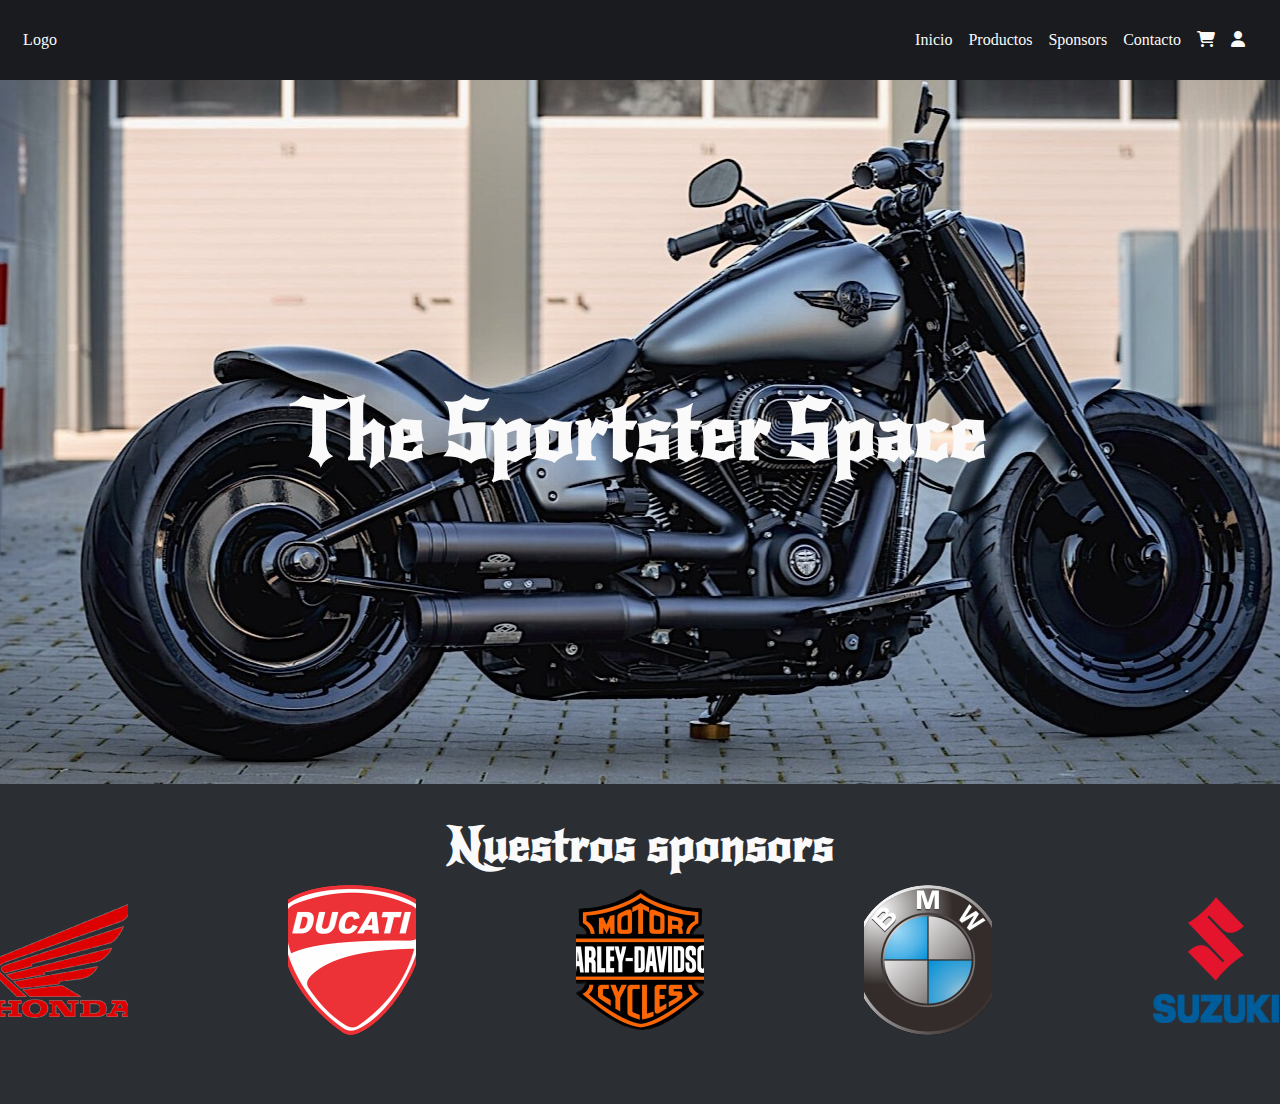
==== home.html @ 59fb6bc1 "integrador js login y register" ====
<!DOCTYPE html>
<html lang="en">
<head>
    <meta charset="UTF-8">
    <meta http-equiv="X-UA-Compatible" content="IE=edge">
    <meta name="viewport" content="width=device-width, initial-scale=1.0">
    <link rel="stylesheet" href="https://cdnjs.cloudflare.com/ajax/libs/font-awesome/6.2.0/css/all.min.css">
    <link rel="stylesheet" href="/styles/style.css">
    <title>The Sportster Space</title>
</head>
<body>

    <!-- navbar -->

    <header class="header">
        <nav class="navbar_menu center-flex">
            <div class="logo center-flex">
                <a href="">Logo</a>
            </div>

            <ul class="navbar_options center-flex">
                <li><a href="">Inicio</a></li>
                <li><a href="">Productos</a></li>
                <li><a href="">Sponsors</a></li>
                <li><a href="">Contacto</a></li>
                <li><i class="fa-sharp fa-solid fa-cart-shopping"></i></li>
                <li><i class="fa-solid fa-user" id="user-icon"></i></li>
            </ul>

        </nav>
    </header>

    <!-- menus -->

    <div class="user-menu" id="user-info-menu">
        <!-- <div class="center-flex column">
            <div class="user-menu-icon center-flex">
                <i class="fa-solid fa-user"></i>
            </div>

            <h2 class="user-name">nombre de usuario</h2>
            <h4 class="user-name">E-mail del usuario</h4>

            <button class="logout-button">cerrar sesion</button>
        </div> -->
    </div>

    <!-- hero -->

    <div class="hero-container">
        <div class="hero center-flex">
            <h1 class="hero_title">The Sportster Space</h1>
        </div>        
    </div>

    <!-- sponsors -->

    <section class="sponsors_container">

        <div class="sponsor_title_container">
            <h2 class="sponsor_title">Nuestros sponsors</h2>
        </div>

        <div class="sponsor_icon_container">
            <div class="sponsor sponsor_img1"></div>
            <div class="sponsor sponsor_img2"></div>
            <div class="sponsor sponsor_img3"></div>
            <div class="sponsor sponsor_img4"></div>
            <div class="sponsor sponsor_img5"></div>
        </div>

    </section>

    <script src="/js/utils.js"></script>
    <script src="/js/home.js"></script>
</body>
</html>
---- styles/style.css ----
@import url('https://fonts.googleapis.com/css2?family=Arvo:wght@700&family=New+Rocker&family=Righteous&display=swap');
*{
    margin: 0;
    padding: 0;
    box-sizing: border-box;
    text-decoration: none;
    list-style: none;
}

body{
    background-color: var(--grey);
    overflow-x: hidden;
}

:root{
    --black: #191B1F;
    --grey: #2B2E33;
    --white: #fafafa;
    --orange: #F5821F;
}

.center-flex{
    display: flex;
    align-items: center;
    justify-content: center;
}

.column{
    flex-direction: column;
}

/* navbar */

.header{
    height: 5rem;
    background-color: var(--black);
}

.navbar_menu{
    justify-content: space-between;
}


.logo{
    height: 5rem;
    width: 5rem;
    color: var(--white);
}

.logo a, i{
    color: var(--white);
    cursor: pointer;
}

.navbar_options{
    width: 25rem;
    gap: 1rem;
}

.navbar_options a{
    color: var(--white);
}

/* menus */
.hide{
    display: none;
}

.user-menu{
    position: absolute;
    top: 5rem;
    right: 0;
    padding: 50px 30px;
    display: flex;
    flex-direction: column;
    height: 26rem;
    z-index: 2;
    min-width: 25rem;
    transform: translate(200%);
    transition: all 0.5s cubic-bezier(0.92, 0.01, 0.35, 0.99);
    background-color: var(--grey);
}

.user-menu::-webkit-scrollbar {
    display: none;
  }

.user-menu-icon{
    height: 10rem;
    width: 10rem;
    background-color: var(--orange);
    border-radius: 100%;
    cursor: pointer;
}

.user-menu-icon i{
    color: var(--white);
    font-size: 5rem;
}

.user-name{
    color: var(--orange);
    margin: 1rem;
    font-family: 'New Rocker', cursive;
}

.logout-menu-icon i{
    color: var(--black);
    cursor: pointer;
}

.logout-button{
    height: 2rem;
    width: 10rem;
    border-radius: 0.7rem;
    font-family: 'New Rocker', cursive;

}

.open-user-menu{
    transform: translate(0%);
    transition: all 0.5s cubic-bezier(0.92, 0.01, 0.35, 0.99);
}
/* hero */

.hero-container{
    height: 44rem;
    width: 100%;
    overflow: hidden;
    background: url(/imgs/sponsors/moto-hero.jpg) no-repeat center;
}

.hero{
    width: 100%;
    height: 100%;
    color: var(--white);
}

.hero_title{
    font-family: 'New Rocker', cursive;
    font-size: 5rem;
}

/* sponsors */

.sponsor_title_container{
    padding-top: 2rem;
    width: 100%;
    height: 2rem;
    display: flex;
    justify-content: center;
}

.sponsors_container{
    height: 20rem;
    /* background-color: var(--white); */
}

.sponsor_icon_container{
    padding-top: 4rem;
    display: flex;
    justify-content: center;
    align-items: center;
    gap: 10rem;
}

.sponsor{
    height: 10rem;
    width: 10rem;
    cursor: pointer;
}

.sponsor:hover{
    transition: 0.5s;
    transform: scale(1.2);
}

.sponsor_img1{
    background: url(/imgs/sponsors/honda-logo.png) no-repeat center;
}

.sponsor_img2{
    background: url(/imgs/sponsors/ducati-logo.png) no-repeat center;
}

.sponsor_img3{
    background: url(/imgs/sponsors/Harley-Davidson-Logo.png) no-repeat center;
}

.sponsor_img4{
    background: url(/imgs/sponsors/BMW-Logo.png) no-repeat center;
}

.sponsor_img5{
    background: url(/imgs/sponsors/suzuki-logo.png) no-repeat center;
}

.sponsor_title{
    font-size: 3rem;
    color: var(--white);
    font-family: 'New Rocker', cursive;
}
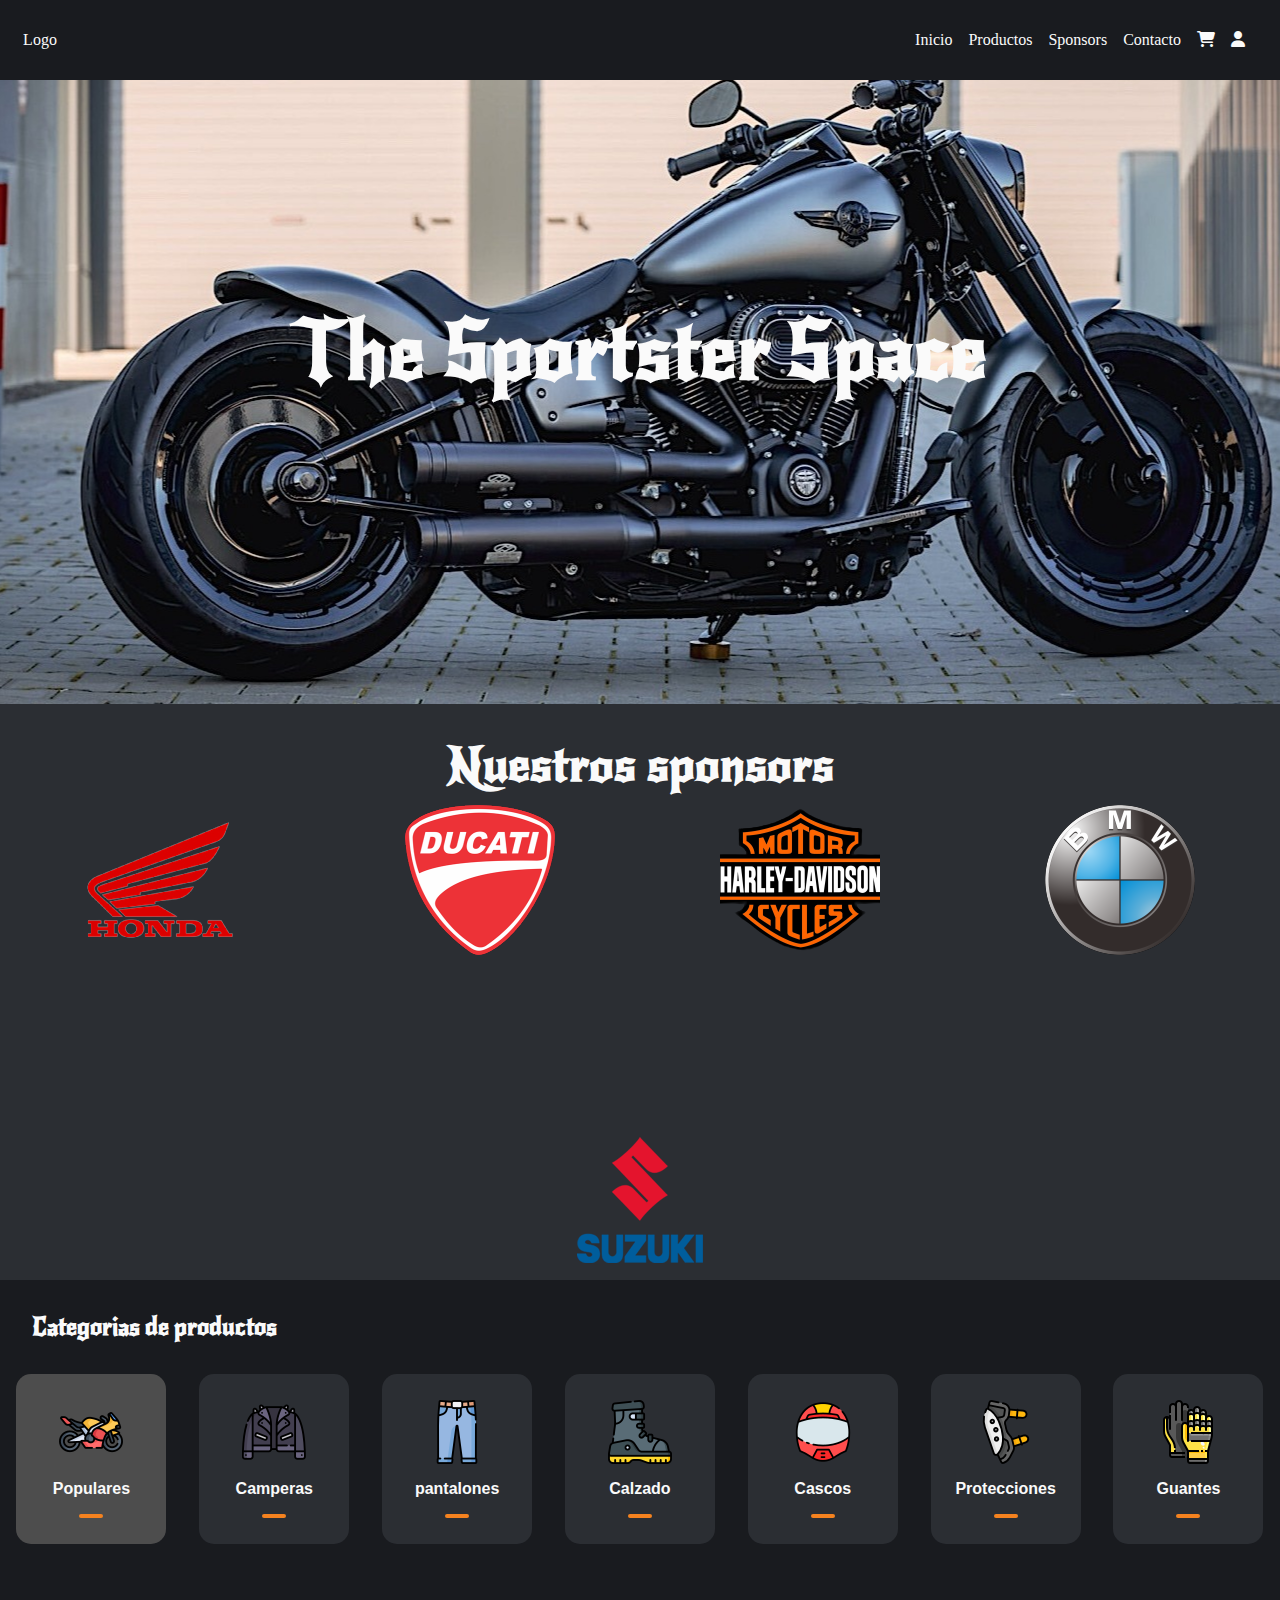
==== commit f13331ba: "menus" ====
--- a/home.html
+++ b/home.html
@@ -18,7 +18,11 @@
                 <a href="">Logo</a>
             </div>
 
-            <ul class="navbar_options center-flex">
+            <div class="menu-navbar-icon" id="navbar-bars">
+                <i class="fa-solid fa-bars"></i>
+            </div>
+
+            <ul class="navbar_options open-navbar-menu center-flex" id="navbar-bars-menu">
                 <li><a href="">Inicio</a></li>
                 <li><a href="">Productos</a></li>
                 <li><a href="">Sponsors</a></li>
@@ -26,24 +30,25 @@
                 <li><i class="fa-sharp fa-solid fa-cart-shopping"></i></li>
                 <li><i class="fa-solid fa-user" id="user-icon"></i></li>
             </ul>
+            
 
+            <div class="user-menu" id="user-info-menu">
+                <!-- <div class="center-flex column">
+                    <div class="user-menu-icon center-flex">
+                        <i class="fa-solid fa-user"></i>
+                    </div>
+        
+                    <h2 class="user-name">nombre de usuario</h2>
+                    <h4 class="user-name">E-mail del usuario</h4>
+        
+                    <button class="logout-button" id="logOut-button">cerrar sesion</button>
+                </div> -->
+            </div>
         </nav>
     </header>
 
     <!-- menus -->
 
-    <div class="user-menu" id="user-info-menu">
-        <!-- <div class="center-flex column">
-            <div class="user-menu-icon center-flex">
-                <i class="fa-solid fa-user"></i>
-            </div>
-
-            <h2 class="user-name">nombre de usuario</h2>
-            <h4 class="user-name">E-mail del usuario</h4>
-
-            <button class="logout-button">cerrar sesion</button>
-        </div> -->
-    </div>
 
     <!-- hero -->
 
@@ -71,6 +76,51 @@
 
     </section>
 
+    <!-- filtros -->
+
+    <section class="categories-container">
+
+        <h5>Categorias de productos</h5>
+
+        <div class="categories center-flex">
+            <button class="category active">
+                <img src="/imgs/categories/motorbike.png" alt="populares" />
+                <h4>Populares</h4>
+                <span class="divider-categories"></span>
+            </button>
+            <button class="category" data-category="camperas">
+                <img src="/imgs/categories/leather-jacket.png" alt="Camperas" />
+                <h4>Camperas</h4>
+                <span class="divider-categories"></span>
+            </button>
+            <button class="category" data-category="pantalones">
+                <img src="/imgs/categories/jeans.png" alt="pantalones" />
+                <h4>pantalones</h4>
+                <span class="divider-categories"></span>
+            </button>
+            <button class="category" data-category="calzado">
+                <img src="/imgs/categories/boots.png" alt="calzado" />
+                <h4>Calzado</h4>
+                <span class="divider-categories"></span>
+            </button>
+            <button class="category" data-category="cascos">
+                <img src="/imgs/categories/helmet.png" alt="cascos" />
+                <h4>Cascos</h4>
+                <span class="divider-categories"></span>
+            </button>
+            <button class="category" data-category="protecciones">
+                <img src="/imgs/categories/pads.png" alt="protecciones" />
+                <h4>Protecciones</h4>
+                <span class="divider-categories"></span>
+            </button>
+            <button class="category" data-category="guantes">
+                <img src="/imgs/categories/gloves.png" alt="guantes" />
+                <h4>Guantes</h4>
+                <span class="divider-categories"></span>
+            </button>
+        </div>
+    </section>
+
     <script src="/js/utils.js"></script>
     <script src="/js/home.js"></script>
 </body>
--- a/styles/style.css
+++ b/styles/style.css
@@ -9,7 +9,7 @@
 
 body{
     background-color: var(--grey);
-    overflow-x: hidden;
+
 }
 
 :root{
@@ -32,12 +32,15 @@
 /* navbar */
 
 .header{
+    position: fixed;
+    width: 100%;
     height: 5rem;
     background-color: var(--black);
 }
 
 .navbar_menu{
     justify-content: space-between;
+    height: 5rem;
 }
 
 
@@ -62,9 +65,10 @@
 }
 
 /* menus */
-.hide{
+.menu-navbar-icon{
     display: none;
 }
+
 
 .user-menu{
     position: absolute;
@@ -88,7 +92,7 @@
 .user-menu-icon{
     height: 10rem;
     width: 10rem;
-    background-color: var(--orange);
+    background-color: var(--black);
     border-radius: 100%;
     cursor: pointer;
 }
@@ -99,9 +103,8 @@
 }
 
 .user-name{
-    color: var(--orange);
+    color: var(--white);
     margin: 1rem;
-    font-family: 'New Rocker', cursive;
 }
 
 .logout-menu-icon i{
@@ -113,14 +116,24 @@
     height: 2rem;
     width: 10rem;
     border-radius: 0.7rem;
+    cursor: pointer;
     font-family: 'New Rocker', cursive;
-
+    margin: 1rem;
+    border: none;
+
+}
+
+.logout-button:hover{
+    transition: 0.5s;
+    background-color: var(--orange);
+    transform: scale(1.2);
 }
 
 .open-user-menu{
     transform: translate(0%);
     transition: all 0.5s cubic-bezier(0.92, 0.01, 0.35, 0.99);
 }
+
 /* hero */
 
 .hero-container{
@@ -152,8 +165,7 @@
 }
 
 .sponsors_container{
-    height: 20rem;
-    /* background-color: var(--white); */
+    min-height: 20rem;
 }
 
 .sponsor_icon_container{
@@ -162,6 +174,7 @@
     justify-content: center;
     align-items: center;
     gap: 10rem;
+    flex-wrap: wrap;
 }
 
 .sponsor{
@@ -200,3 +213,105 @@
     color: var(--white);
     font-family: 'New Rocker', cursive;
 }
+
+/* filtros */
+
+.categories-container{
+    min-height: 20rem;
+    flex-wrap: wrap;
+    background-color: var(--black);
+}
+
+.categories{
+    justify-content: space-around;
+	margin: auto;
+    flex-wrap: wrap;
+
+}
+
+.category {
+	display: flex;
+	justify-content: center;
+	align-items: center;
+	flex-direction: column;
+	width: 150px;
+	height: 170px;
+	border-radius: 15px;
+	background-color: var(--grey);
+	border: none;
+	transition: 0.05s all ease-out;
+    margin-top: 2rem;
+}
+
+.category:hover {
+	transform: scale(1.02);
+}
+
+.active {
+	background: #4d4d4d;
+}
+
+.category h4 {
+	font-size: 1rem;
+    color: var(--white);
+    margin: 1rem;
+}
+
+.category .divider-categories {
+	width: 24px;
+	height: 4px;
+	background: var(--orange);
+	border-radius: 15px;
+}
+
+.categories-container h5{
+    font-size: 1.5rem;
+    padding: 2rem 0 0 2rem;
+    color: var(--white);
+    font-family: 'New Rocker', cursive;
+}
+
+@media (min-width: 320px) and (max-width: 450px)  {
+    .sponsor_title{
+        font-size: 2rem;
+    }
+}
+
+@media (min-width: 320px) and (max-width: 500px)  {
+    .hero_title{
+        font-size: 2.2rem;
+    }
+}
+
+@media (min-width: 500px) and (max-width: 700px)  {
+    .hero_title{
+        font-size: 3.5rem;
+    }
+}
+
+@media (max-width: 768px) {
+    .navbar_options{
+        height: 15rem;
+        width: 100%;
+        flex-direction: column;
+        background-color: var(--grey);
+        position: absolute;
+        top: 5rem;
+        transform: translateY(-200%);
+        transition: all 0.5s cubic-bezier(0.92, 0.01, 0.35, 0.99);
+    }
+
+    .open-navbar-menu{
+        transform: translateY(0%);
+        transition: all 0.5s cubic-bezier(0.92, 0.01, 0.35, 0.99);
+    }
+
+    .menu-navbar-icon{
+        display: flex;
+        margin: 2rem;
+    }
+
+    .menu-navbar-icon i{
+        font-size: 1.5rem;
+    }
+}
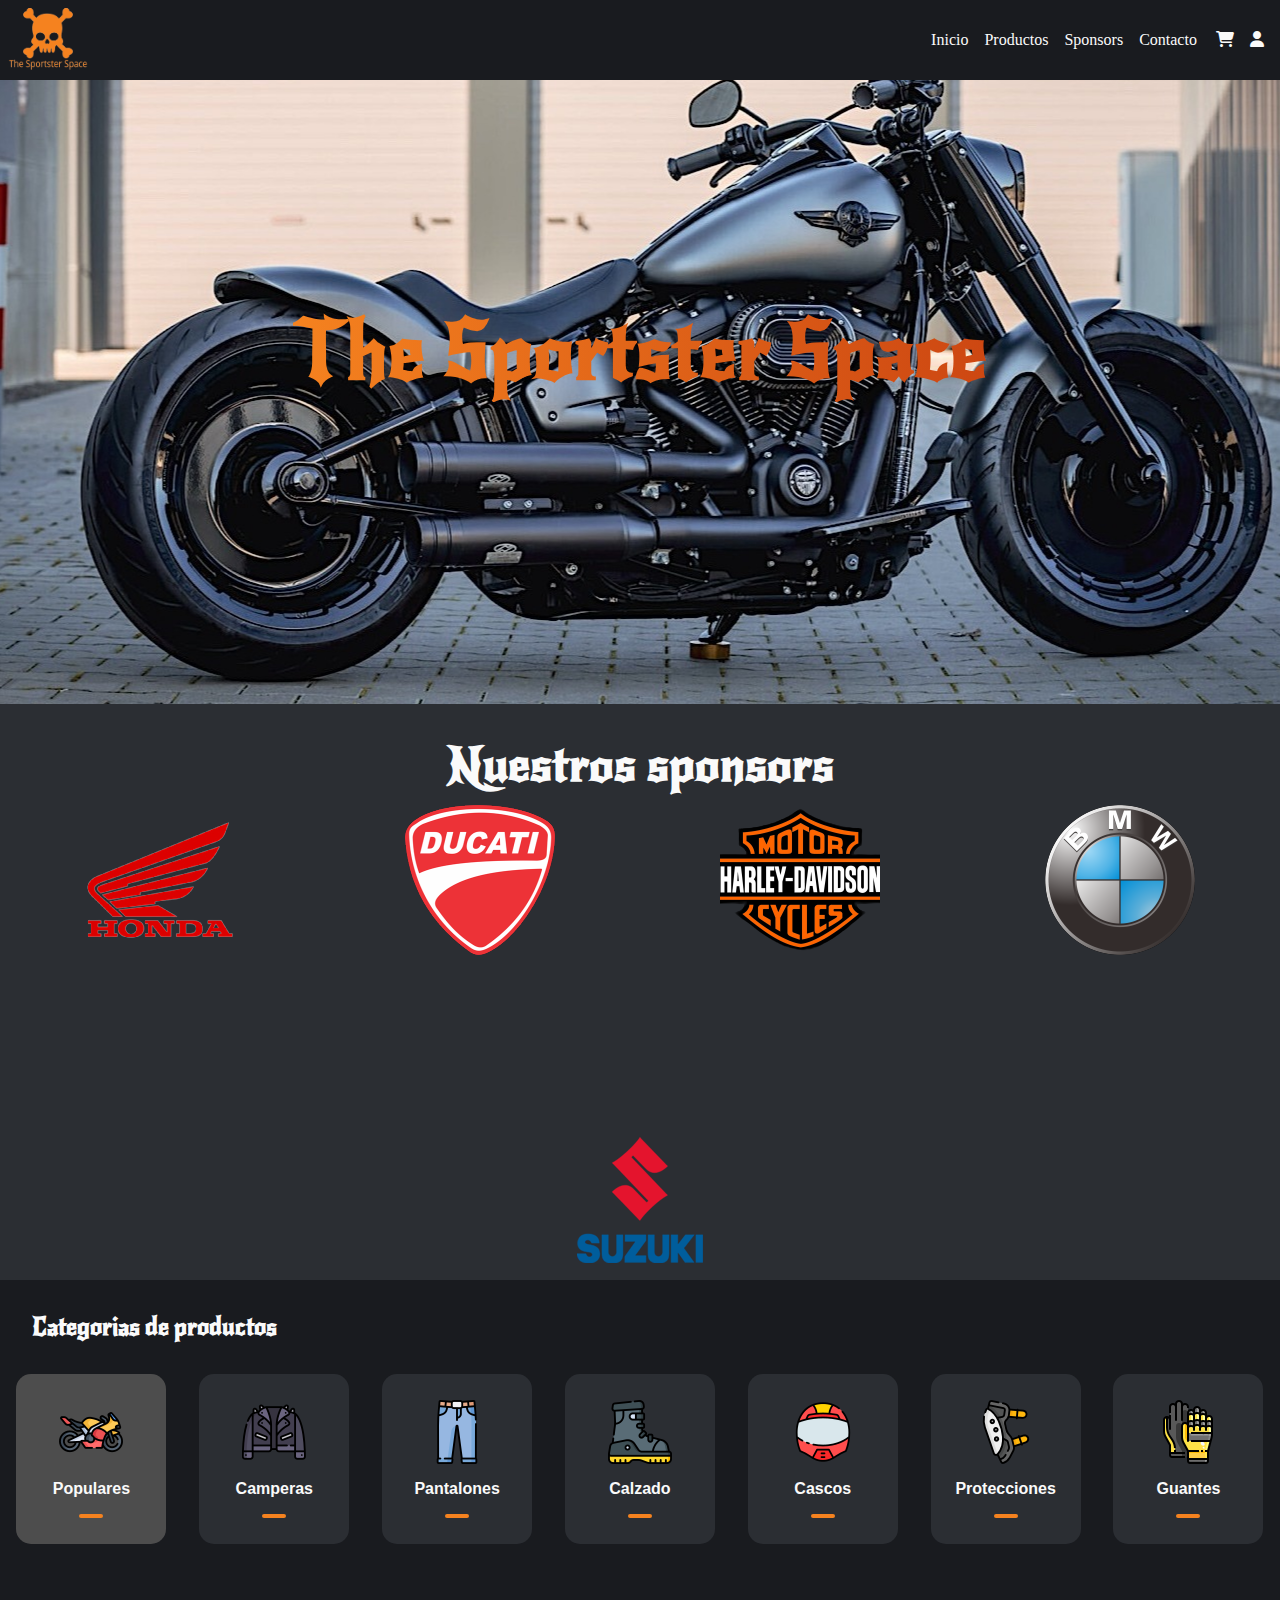
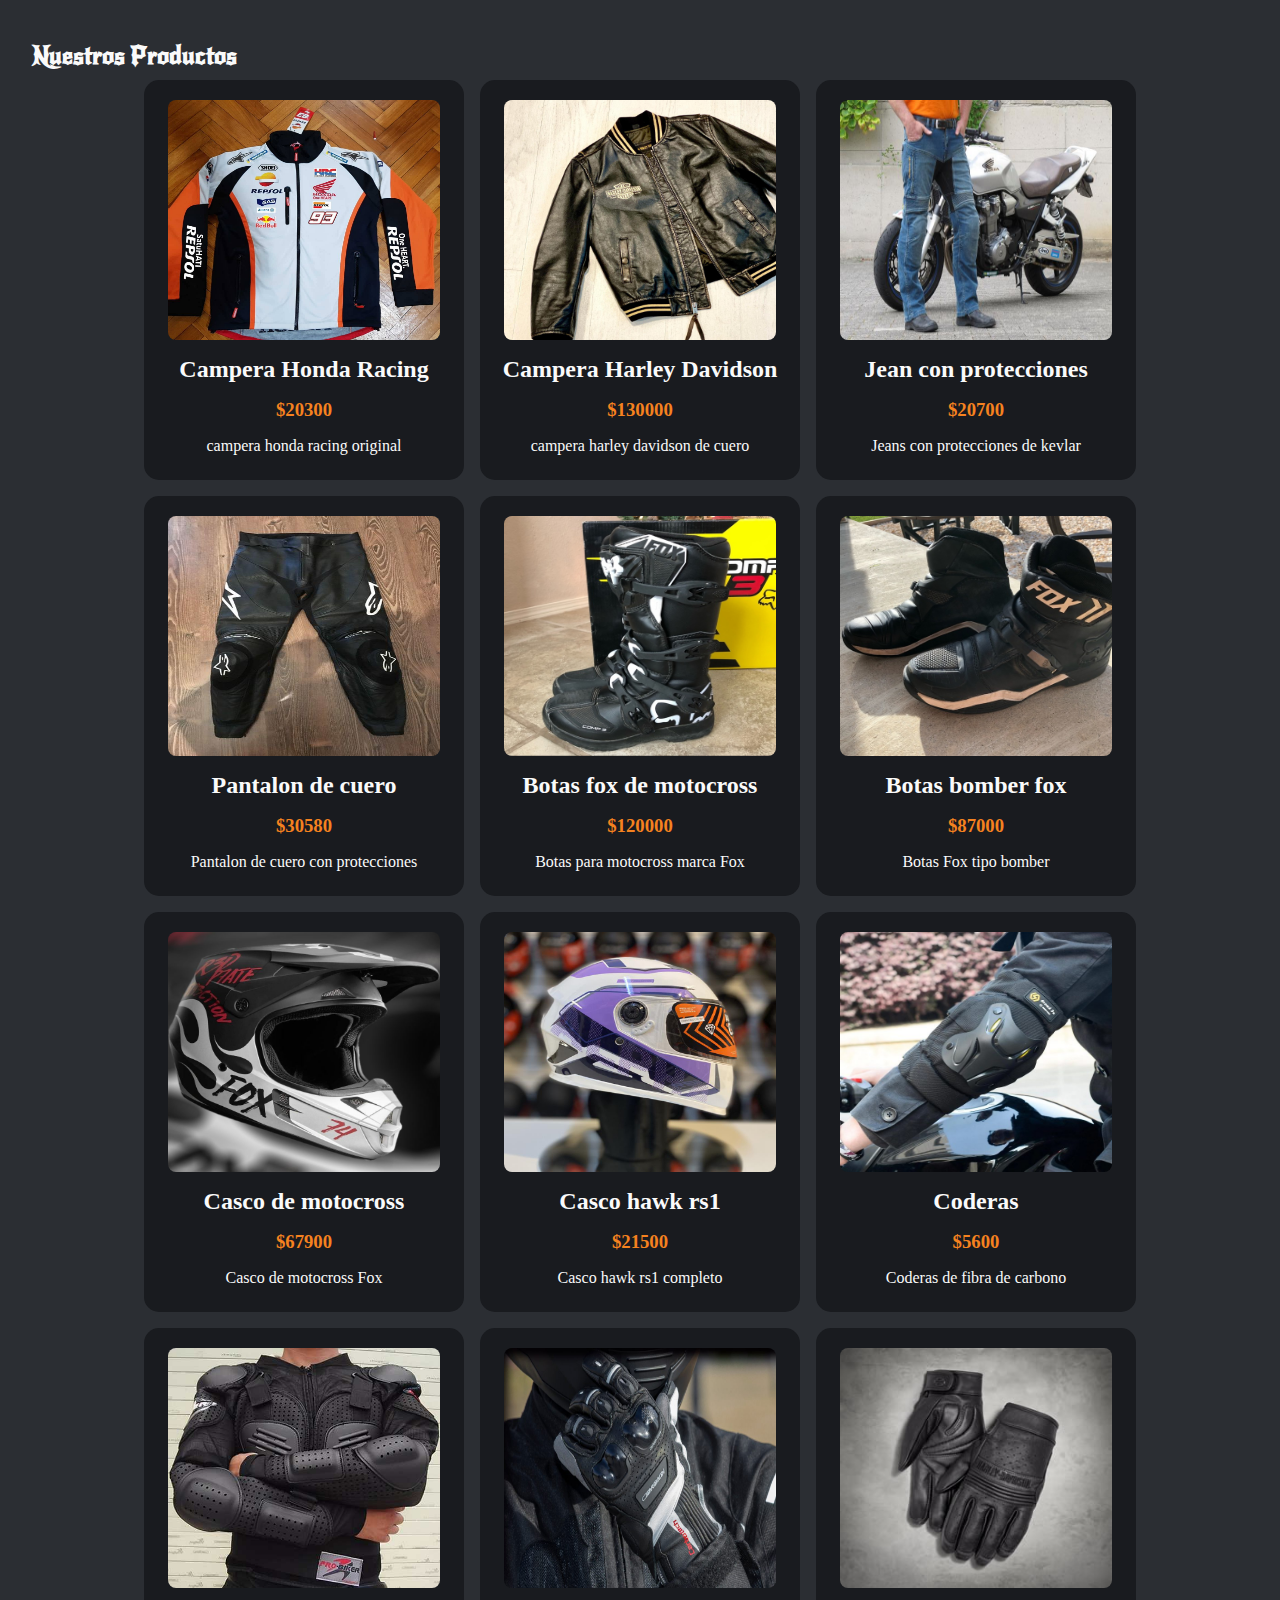
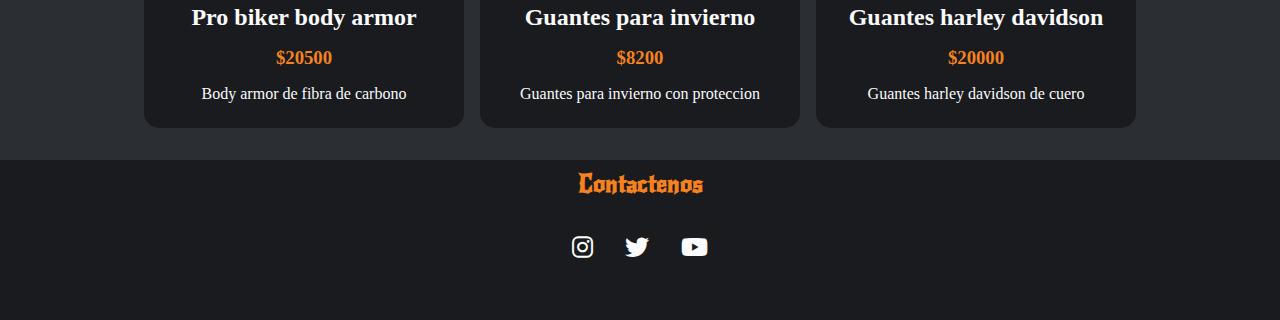
==== commit 98562e0a: "integrador finalizado" ====
--- a/home.html
+++ b/home.html
@@ -15,22 +15,30 @@
     <header class="header">
         <nav class="navbar_menu center-flex">
             <div class="logo center-flex">
-                <a href="">Logo</a>
-            </div>
-
-            <div class="menu-navbar-icon" id="navbar-bars">
-                <i class="fa-solid fa-bars"></i>
-            </div>
-
-            <ul class="navbar_options open-navbar-menu center-flex" id="navbar-bars-menu">
-                <li><a href="">Inicio</a></li>
-                <li><a href="">Productos</a></li>
-                <li><a href="">Sponsors</a></li>
-                <li><a href="">Contacto</a></li>
-                <li><i class="fa-sharp fa-solid fa-cart-shopping"></i></li>
-                <li><i class="fa-solid fa-user" id="user-icon"></i></li>
-            </ul>
-            
+                    <img src="/imgs/logo/logo.png" alt="logo">
+            </div>
+
+
+            <div class="options-container center-flex">
+
+                <div class="menu-navbar-icon" id="navbar-bars">
+                    <i class="fa-solid fa-bars"></i>
+                </div>
+
+                <ul class="navbar_options center-flex" id="navbar-bars-menu">
+                    <li><a href="#hero">Inicio</a></li>
+                    <li><a href="#products">Productos</a></li>
+                    <li><a href="#sponsors">Sponsors</a></li>
+                    <li><a href="#contacto">Contacto</a></li>
+                </ul>
+
+                <div class="icons-options-navabar">
+                    <ul class="icons-options center-flex">
+                        <li><i class="fa-sharp fa-solid fa-cart-shopping" id="cart-icon"></i></li>
+                        <li><i class="fa-solid fa-user" id="user-icon"></i></li>
+                    </ul>
+                </div>
+            </div>
 
             <div class="user-menu" id="user-info-menu">
                 <!-- <div class="center-flex column">
@@ -44,15 +52,45 @@
                     <button class="logout-button" id="logOut-button">cerrar sesion</button>
                 </div> -->
             </div>
+
+            <div class="cart-menu" id="cart-menu">
+                <h2>Tus productos</h2>
+                <div class="Products-container" id="cart-container">
+
+                    <!-- <div class="cart-item">
+                        <img src="" alt="producto" />
+                        <div class="item-info">
+                          <h3 class="item-title">campera de cuero</h3>
+                          <span class="item-price">$100000</span>
+                        </div>
+                        <div class="item-handler">
+                          <span class="quantity-handler down" data-id=${id}><i class="fa-solid fa-minus"></i></span>
+                          <span class="item-quantity">1</span>
+                          <span class="quantity-handler up" data-id=${id}><i class="fa-regular fa-plus"></i></span>
+                        </div>
+                    </div> -->
+
+
+
+                </div>
+                <span class="divider"></span>
+
+                <div class="cart-total">
+                  <p>Total:</p>
+                  <span class="total" id="total">$ 0.00</span>
+                </div>
+
+                <button class="btn-buy" id="buy-btn">Comprar</button>
+                <button class="btn-delete" id="delete-btn">Vaciar carrito</button>
+            </div>
+
+            <div class="overlay" id="overlay"></div>
         </nav>
     </header>
 
-    <!-- menus -->
-
-
     <!-- hero -->
 
-    <div class="hero-container">
+    <div class="hero-container" id="hero">
         <div class="hero center-flex">
             <h1 class="hero_title">The Sportster Space</h1>
         </div>        
@@ -60,7 +98,7 @@
 
     <!-- sponsors -->
 
-    <section class="sponsors_container">
+    <section class="sponsors_container" id="sponsors">
 
         <div class="sponsor_title_container">
             <h2 class="sponsor_title">Nuestros sponsors</h2>
@@ -78,7 +116,7 @@
 
     <!-- filtros -->
 
-    <section class="categories-container">
+    <section class="categories-container" id="products">
 
         <h5>Categorias de productos</h5>
 
@@ -95,7 +133,7 @@
             </button>
             <button class="category" data-category="pantalones">
                 <img src="/imgs/categories/jeans.png" alt="pantalones" />
-                <h4>pantalones</h4>
+                <h4>Pantalones</h4>
                 <span class="divider-categories"></span>
             </button>
             <button class="category" data-category="calzado">
@@ -121,7 +159,56 @@
         </div>
     </section>
 
+    <section class="products-container-cards">
+        
+        <div class="product-title-container">
+            <h5>Nuestros Productos</h5>
+        </div>
+
+        <div class="products" id="productsHomeContainer">
+
+            <!-- <div class="product-card">
+                <div class="product-image-container">
+                    <img src="/imgs/login-register/moto-login.jpg" alt="imagen del producto" class="product-image">
+                </div>
+
+                <div class="product-name-container">
+                    <h3>campera de cuero</h3>
+                </div>
+
+                <div class="product-price-container">
+                    <h3>$100000</h3>
+                </div>
+
+                <div class="product-description-container">
+                    <p>campera de cuero harley davidson original</p>
+                </div>
+            </div> -->
+
+
+        </div>
+        
+
+    </section>
+
+    <section class="footer-section" id="contacto">
+        <footer>
+            <div class="contact-title-container center-flex">
+                <h2>Contactenos</h2>
+            </div>
+            <div class="social-icons-container center-flex">
+                <li><a href=""><i class="fa-brands fa-instagram social-icons"></i></a></li>
+                <li><a href=""><i class="fa-brands fa-twitter social-icons"></i></a></li>
+                <li><a href=""><i class="fa-brands fa-youtube social-icons"></i></a></li>
+            </div>
+        </footer>
+    </section>
+
+    <script src="/js/products.js"></script>
+    <script src="/js/filters.js"></script>
+    <script src="/js/render-product.js"></script>
     <script src="/js/utils.js"></script>
+    <script src="/js/cart.js"></script>
     <script src="/js/home.js"></script>
 </body>
 </html>--- a/styles/style.css
+++ b/styles/style.css
@@ -5,6 +5,7 @@
     box-sizing: border-box;
     text-decoration: none;
     list-style: none;
+    scroll-behavior: smooth;
 }
 
 body{
@@ -35,6 +36,7 @@
     position: fixed;
     width: 100%;
     height: 5rem;
+    z-index: 1;
     background-color: var(--black);
 }
 
@@ -43,25 +45,37 @@
     height: 5rem;
 }
 
-
 .logo{
-    height: 5rem;
+    height: 4rem;
     width: 5rem;
-    color: var(--white);
-}
-
-.logo a, i{
+}
+
+.logo img{
+    margin-left: 1rem;
+    height: 4rem;
+    width: 5rem;
+}
+
+i{
     color: var(--white);
     cursor: pointer;
 }
 
 .navbar_options{
-    width: 25rem;
+    width: 17rem;
     gap: 1rem;
 }
 
 .navbar_options a{
     color: var(--white);
+}
+
+.icons-options-navabar{
+    width: 5rem;
+}
+
+.icons-options{
+    gap: 1rem;
 }
 
 /* menus */
@@ -82,7 +96,8 @@
     min-width: 25rem;
     transform: translate(200%);
     transition: all 0.5s cubic-bezier(0.92, 0.01, 0.35, 0.99);
-    background-color: var(--grey);
+    background: rgb(0,0,0);
+    background: linear-gradient(90deg, rgba(0,0,0,1) 0%, rgba(43,46,51,1) 100%, rgba(25,27,31,1) 100%);
 }
 
 .user-menu::-webkit-scrollbar {
@@ -92,7 +107,8 @@
 .user-menu-icon{
     height: 10rem;
     width: 10rem;
-    background-color: var(--black);
+    background: rgb(43,46,51);
+    background: linear-gradient(90deg, rgba(43,46,51,1) 0%, rgba(0,0,0,1) 100%, rgba(25,27,31,1) 100%);
     border-radius: 100%;
     cursor: pointer;
 }
@@ -120,20 +136,219 @@
     font-family: 'New Rocker', cursive;
     margin: 1rem;
     border: none;
-
+    color: var(--white);
+    background: rgb(245,130,31);
+    background: linear-gradient(90deg, rgba(245,130,31,1) 0%, rgba(205,71,18,1) 100%);
 }
 
 .logout-button:hover{
     transition: 0.5s;
+    transform: scale(1.2);
+}
+
+.cart-menu{
+    position: absolute;
+    top: 5rem;
+    right: 0;
+    padding: 3rem 2rem;
+    display: flex;
+    flex-direction: column;
+    gap: 2rem;
+    height: calc(100vh - 4rem);
+    overflow-y: scroll;
+    z-index: 2;
+    min-width: 25rem;
+    transform: translate(200%);
+    transition: all 0.5s cubic-bezier(0.92, 0.01, 0.35, 0.99);
+    background: rgb(0,0,0);
+    background: linear-gradient(90deg, rgba(0,0,0,1) 0%, rgba(43,46,51,1) 100%, rgba(25,27,31,1) 100%);
+}
+
+.cart-menu::-webkit-scrollbar {
+    display: none;
+  }
+
+.cart-menu h2{
+    color: var(--white);
+    font-family: 'New Rocker', cursive;
+}
+
+.Products-container{
+    display: flex;
+    flex-direction: column;
+    gap: 1rem;
+}
+
+.divider {
+    margin-top: 1.3rem;
+    border: 0.5px solid var(--orange);
+    width: 100%;
+}
+
+.cart-total {
+    display: flex;
+    justify-content: space-between;
+    align-items: baseline;
+    width: 100%;
+}
+
+.cart-total p {
+    color: var(--white);
+    font-weight: 700;
+}
+
+.cart-total span {
+    color: var(--white);
+    font-weight: 400;
+    font-size: 1rem;
+}
+
+.btn-add,
+.btn-buy,
+.btn-delete {
+    cursor: pointer;
+    padding: 10px 35px;
+    color: var(--white);
+    border-radius: 10px;
+    border: none;
+    transition: 0.3s all ease-out;
+}
+
+.btn-buy,
+.btn-add {
+    background: rgb(245,130,31);
+    background: linear-gradient(90deg, rgba(245,130,31,1) 0%, rgba(205,71,18,1) 100%);
+}
+
+.btn-buy,
+.btn-delete {
+    width: 100%;
+}
+
+.btn-delete {
+    border: 2px solid var(--orange);
+    background-color: transparent;
+}
+
+.btn-delete:hover {
+    background: var(--orange);
+    transition: 0.3s all ease-in;
+}
+
+.cart-item {
+    display: flex;
+    align-items: center;
+    justify-content: space-between;
+    gap: 1.3rem;
+    background-color: #2323234e;
+    padding: 1.3rem;
+    border: 1px solid var(--orange);
+    border-radius: 10px;
+}
+  
+.cart-item img {
+    height: 4rem;
+    width: 4rem;
+}
+
+.item-info {
+    display: flex;
+    flex-direction: column;
+    min-width: 7rem;
+}
+  
+.item-title {
+    color: var(--white);
+    font-weight: 600;
+    font-size: 14px;
+}
+
+.item-price {
+    color: var(--orange);
+    font-size: 16px;
+    font-weight: 800;
+}
+
+.item-handler {
+    display: flex;
+    align-items: center;
+    justify-content: center;
+    gap: 1.3rem;
+}
+  
+.quantity-handler {
+    display: flex;
+    justify-content: center;
+    align-items: center;
+    padding: 2px 8px;
+    border-radius: 5px;
+    height: 2rem;
+    color: var(--white);
+    font-weight: 400;
+}
+
+.quantity-handler:hover {
+    cursor: pointer;
     background-color: var(--orange);
-    transform: scale(1.2);
-}
-
-.open-user-menu{
+    transition: all 0.2s ease-in;
+}
+
+.item-quantity {
+    color: var(--white);
+}
+  
+.up {
+    border: 1px solid var(--orange);
+}
+  
+.down {
+    border: 1px solid var(--orange);
+}
+
+.empty-msg {
+    color: var(--white);
+    font-size: 14px;
+}
+
+.disabled {
+    background: var(--grey);
+    color: white;
+    cursor: not-allowed;
+    border: none;
+}
+
+.disabled:hover {
+    background: var(--grey);
+    color: white;
+    cursor: not-allowed;
+    border: none;
+}
+
+
+.overlay {
+    position: absolute;
+    top: 5rem;
+    left: 0;
+    height: 100vh;
+    width: 100%;
+    z-index: 1;
+  
+    background: rgba(255, 255, 255, 0.05);
+    box-shadow: 0 8px 32px 0 rgba(31, 38, 135, 0.37);
+    backdrop-filter: blur(5px);
+    -webkit-backdrop-filter: blur(5px);
+    display: none;
+}
+
+.open-menu{
     transform: translate(0%);
     transition: all 0.5s cubic-bezier(0.92, 0.01, 0.35, 0.99);
 }
 
+.show-overlay {
+    display: block;
+}
+
 /* hero */
 
 .hero-container{
@@ -146,12 +361,15 @@
 .hero{
     width: 100%;
     height: 100%;
-    color: var(--white);
 }
 
 .hero_title{
     font-family: 'New Rocker', cursive;
     font-size: 5rem;
+    background: rgb(245,130,31);
+    background: linear-gradient(90deg, rgba(245,130,31,1) 0%, rgba(205,71,18,1) 100%);
+    -webkit-text-fill-color: transparent;
+    -webkit-background-clip: text;
 }
 
 /* sponsors */
@@ -228,6 +446,10 @@
     flex-wrap: wrap;
 
 }
+
+.categories > button > * {
+    pointer-events: none;
+  }
 
 .category {
 	display: flex;
@@ -241,6 +463,7 @@
 	border: none;
 	transition: 0.05s all ease-out;
     margin-top: 2rem;
+    cursor: pointer;
 }
 
 .category:hover {
@@ -271,6 +494,128 @@
     font-family: 'New Rocker', cursive;
 }
 
+/* products */
+
+.products-container-cards {
+	
+}
+
+.product-title-container{
+    height: 5rem;
+    display: flex;
+    align-items: center;
+}
+
+.product-title-container h5{
+    font-size: 1.5rem;
+    padding: 2rem 0 0 2rem;
+    color: var(--white);
+    font-family: 'New Rocker', cursive;
+}
+
+.products{
+    display: flex;
+	justify-content: center;
+	flex-wrap: wrap;
+	gap: 1rem;
+}
+
+.products > div > * {
+    pointer-events: none;
+}
+
+.product-card{
+	display: flex;
+	align-items: center;
+	flex-direction: column;
+	background-color: var(--black);
+    gap: 1rem;
+    cursor: pointer;
+	border-radius: 15px;
+	padding: 20px 8px;
+	width: 20rem;
+	height: 25rem;
+}
+
+
+
+.product-card:hover{
+    transition: 0.5s;
+    transform: scale(1.03);
+}
+
+.product-image-container{
+    height: 15rem;
+    width: 17rem;
+}
+
+.product-image{
+    height: 15rem;
+    width: 17rem;
+    border-radius: 0.5rem;
+}
+
+.product-name-container{
+    width: 100%;
+    text-align: center;
+}
+
+.product-name-container h3{
+    color: var(--white);
+    font-size: 1.5rem;
+}
+
+.product-price-container h3{
+    color: var(--orange);
+}
+
+.product-description-container{
+    height: 4rem;
+    width: 100%;
+    text-align: center;
+}
+
+.product-description-container p{
+    color: var(--white);
+}
+
+.product-error{
+    text-align: center;
+}
+
+.product-error h3{
+    color: var(--orange);
+}
+
+.footer-section{
+    margin-top: 2rem;
+    height: 10rem;
+    background-color: var(--black);
+}
+
+.contact-title-container{
+    height: 3rem;
+}
+
+.contact-title-container h2{
+    color: var(--orange);
+    font-family: 'New Rocker', cursive;
+}
+
+.social-icons-container{
+    height: 5rem;
+    gap: 2rem;
+}
+
+.social-icons-container li{
+    font-size: 1.5rem;
+}
+
+.social-icons:hover{
+    color: var(--orange);
+}
+
+
 @media (min-width: 320px) and (max-width: 450px)  {
     .sponsor_title{
         font-size: 2rem;
@@ -294,9 +639,12 @@
         height: 15rem;
         width: 100%;
         flex-direction: column;
-        background-color: var(--grey);
+        background: rgb(0,0,0);
+        background: linear-gradient(90deg, rgba(0,0,0,1) 0%, rgba(43,46,51,1) 100%, rgba(25,27,31,1) 100%);
         position: absolute;
+        right: 0;
         top: 5rem;
+        z-index: 3;
         transform: translateY(-200%);
         transition: all 0.5s cubic-bezier(0.92, 0.01, 0.35, 0.99);
     }
@@ -308,10 +656,45 @@
 
     .menu-navbar-icon{
         display: flex;
-        margin: 2rem;
     }
 
     .menu-navbar-icon i{
         font-size: 1.5rem;
     }
 }
+
+@media (min-width: 600px) and (max-width: 1050px) {
+    .categories-container{
+        min-height: 30rem;
+    }
+}
+
+@media (min-width: 450px) and (max-width: 600px) {
+    .categories-container{
+        min-height: 43rem;
+    }
+}
+
+@media (min-width: 320px) and (max-width: 450px) {
+    .categories-container{
+        min-height: 55rem;
+    }
+}
+
+@media (min-width: 320px) and (max-width: 400px) {
+    .user-menu{
+        min-width: 20rem;
+    }
+
+    .cart-menu{
+        min-width: 20rem;
+    }
+    
+    .cart-item{
+        flex-direction: column;
+        text-align: center;
+        height: 15rem;
+        width: 15rem;
+    }
+}
+
